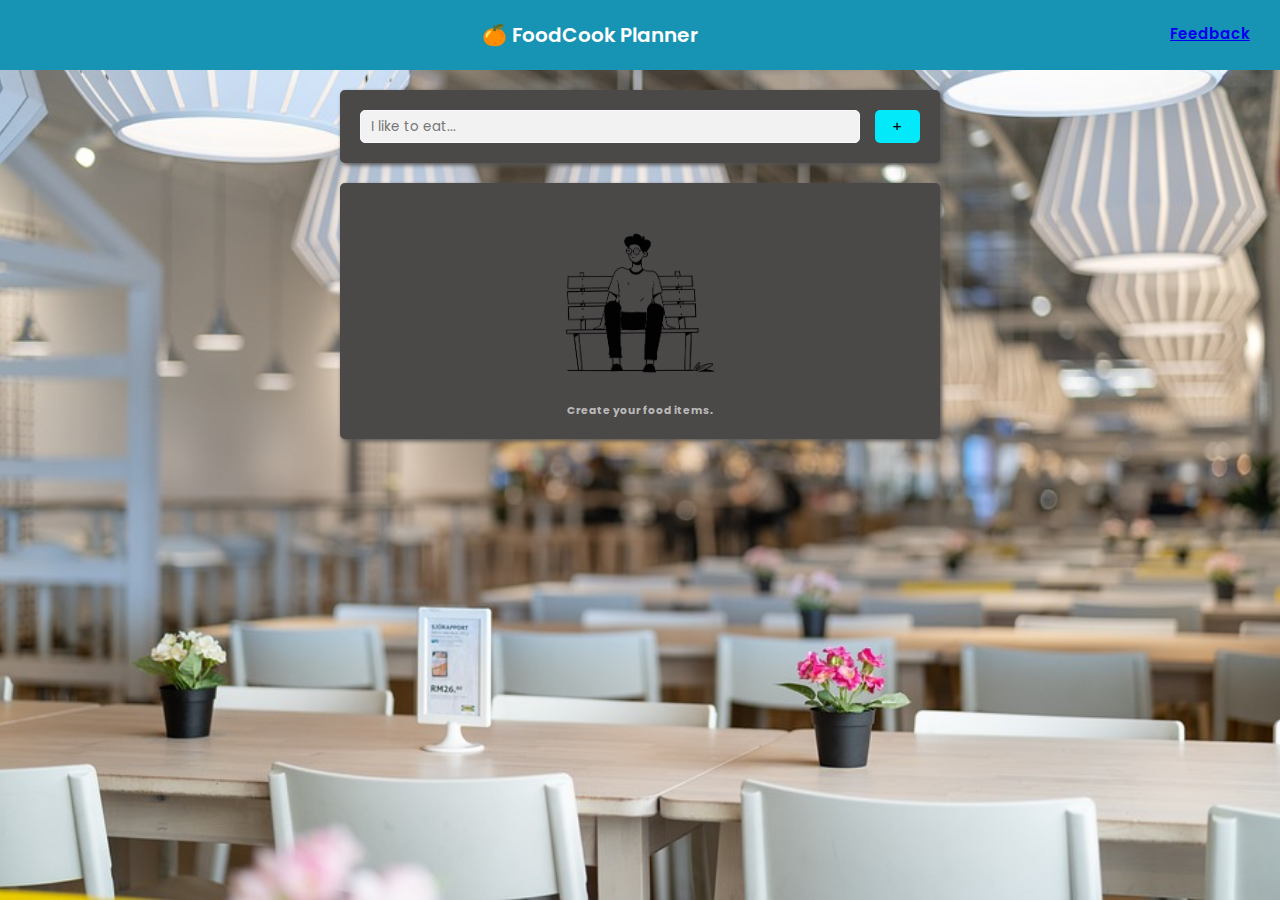
==== food-planner/index.html @ 5bf09013 "Add files via upload" ====
<html lang="en">
<head>
    <meta charset="UTF-8">
    <meta http-equiv="X-UA-Compatible" content="IE=edge">
    <meta name="viewport" content="width=device-width, initial-scale=1.0">
    <title>Food app</title>
    <link rel="stylesheet" href="https://cdnjs.cloudflare.com/ajax/libs/font-awesome/6.1.1/css/all.min.css"
    integrity="sha512-KfkfwYDsLkIlwQp6LFnl8zNdLGxu9YAA1QvwINks4PhcElQSvqcyVLLD9aMhXd13uQjoXtEKNosOWaZqXgel0g=="
    crossorigin="anonymous" referrerpolicy="no-referrer" />
    <link rel="stylesheet" href="./css/style.css" >
</head>
<body >
    <header>
        🍊 FoodCook Planner
        <a href="./feedback.html" style="padding:2px 10px;font-size:15px;">Feedback</a>
    </header>

    <main id="main">
        <div class="input-container">
            <input type="text" name="input-food-name" placeholder="I like to eat..." class="input-food" id="input-food">
            <button class="input-button" id="input-btn">+</button>
        </div>
        <section>
            <div id="food-list-statistics"></div>
            <ul id="food-container" class="food-container">
            </ul>
            <div id="no-list">
                <img src="css/image/empty-state-concept-3428212-2902554.webp"
                    alt="Not found">
                <h6>Create your food items.</h6>
            </div>
        </section>
    </main>
    <script src="./js/main.js"></script>

</body>
</html>
---- food-planner/css/style.css ----
@import url('https://fonts.googleapis.com/css2?family=Poppins:wght@300;400;500;600;700&display=swap');

* {
    margin: 0;
    padding: 0;
    box-sizing: border-box;
    font-family: 'Poppins', sans-serif;
}

body {
    background-image: url("./image/ikea-4048229_960_720.jpg");
    background-position: center;
    background-repeat: no-repeat;
    background-size: cover;
}

header {
    padding: 20px;
    text-align: center;
    background-color: #1793b3;
    color: rgb(255, 255, 255);
    font-size: 20px;
    font-weight: 600;
}
header a{
    float: right;
}

main {
    margin: 20px auto;
    width: 600px;
    text-align: center;

}

main>div>h1 {
    font-size: 18px;
}

main>div>p {
    font-size: 14px
}

.input-container {
    display: flex;
    justify-content: space-between;
    background-color: rgb(75, 72, 72);
    padding: 20px;
    border-radius: 5px;
    box-shadow: 2px 2px 4px rgb(85, 84, 84);
}

.input-food {
    padding: 5px 10px;
    outline: none;
    width: 100%;
    margin-right: 15px;
    border: 1px solid ghostwhite;
    background-color: #f2f2f2;
    border-radius: 5px;
}

.input-button {
    padding: 5px 5px;
    background-color: #03e9fa;
    border: none;
    border-radius: 5px;
    color: rgb(0, 0, 0);
    font-size: 15px;
    width: 50px;
}
.send-button {
    margin-top: 25px;
    background-color: #03e9fa;
    border-radius: 5px;
    color: rgb(0, 0, 0);
    font-size: 10px;
    width: 80px;
    padding: 7px 7px;
    border: none;
}

section {
    margin: 20px 0;
    background: rgb(75, 72, 72);
    border-radius: 5px;
    box-shadow: 2px 2px 4px rgb(85, 84, 84);
    padding: 20px;
}

.food-container {
    list-style: none;
    text-align: left;
}

.food-container .food-item {
    padding: 5px 10px;
    font-size: 12px;
    border: 1px solid rgb(231, 231, 231);
    margin: 10px 0;
    color: rgb(255, 255, 255);
    text-transform: capitalize;
    border-radius: 5px;

    display: flex;
    justify-content: space-between;
    align-items: center;
}

.food-container .food-item:hover {
    background-color:#c5bebe;
    cursor: pointer;
    color: rgb(0, 0, 0);
    font-weight: bold;
}

#no-list {
    color: rgb(185, 185, 185);
}

#no-list img {
    width: 300px;
    opacity: 1;
}

#food-list-statistics {
    font-size: 11px;
    text-align: left;
    font-weight: bold;
    text-transform: uppercase;
    color: rgb(207, 203, 203);
}
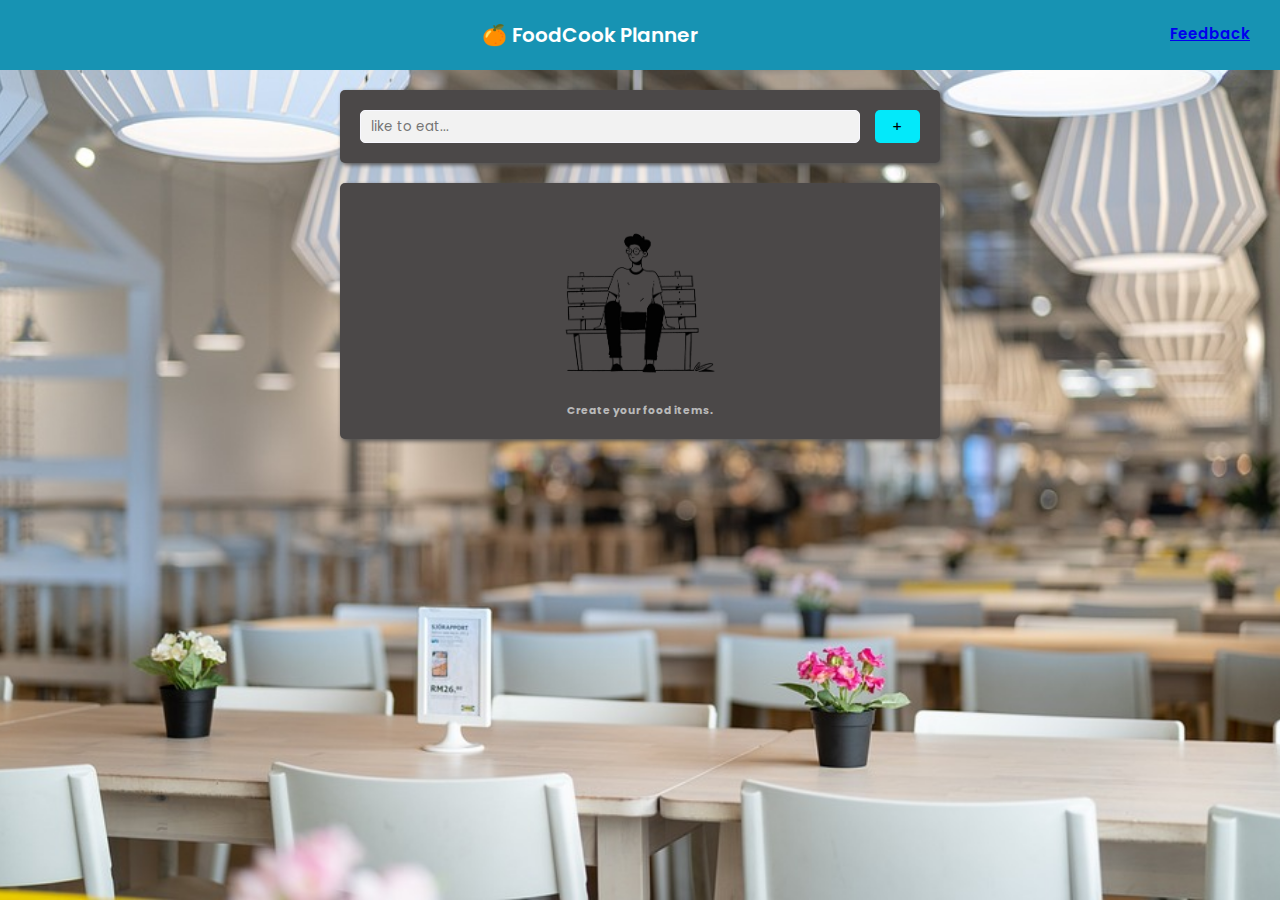
==== commit fd4c0cc2: "index.html" ====
--- a/food-planner/index.html
+++ b/food-planner/index.html
@@ -4,9 +4,7 @@
     <meta http-equiv="X-UA-Compatible" content="IE=edge">
     <meta name="viewport" content="width=device-width, initial-scale=1.0">
     <title>Food app</title>
-    <link rel="stylesheet" href="https://cdnjs.cloudflare.com/ajax/libs/font-awesome/6.1.1/css/all.min.css"
-    integrity="sha512-KfkfwYDsLkIlwQp6LFnl8zNdLGxu9YAA1QvwINks4PhcElQSvqcyVLLD9aMhXd13uQjoXtEKNosOWaZqXgel0g=="
-    crossorigin="anonymous" referrerpolicy="no-referrer" />
+    <link rel="stylesheet" href="https://cdnjs.cloudflare.com/ajax/libs/font-awesome/6.1.1/css/all.min.css"/>
     <link rel="stylesheet" href="./css/style.css" >
 </head>
 <body >
@@ -17,7 +15,7 @@
 
     <main id="main">
         <div class="input-container">
-            <input type="text" name="input-food-name" placeholder="I like to eat..." class="input-food" id="input-food">
+            <input type="text" name="input-food-name" placeholder="like to eat..." class="input-food" id="input-food">
             <button class="input-button" id="input-btn">+</button>
         </div>
         <section>
@@ -34,4 +32,4 @@
     <script src="./js/main.js"></script>
 
 </body>
-</html>+</html>
